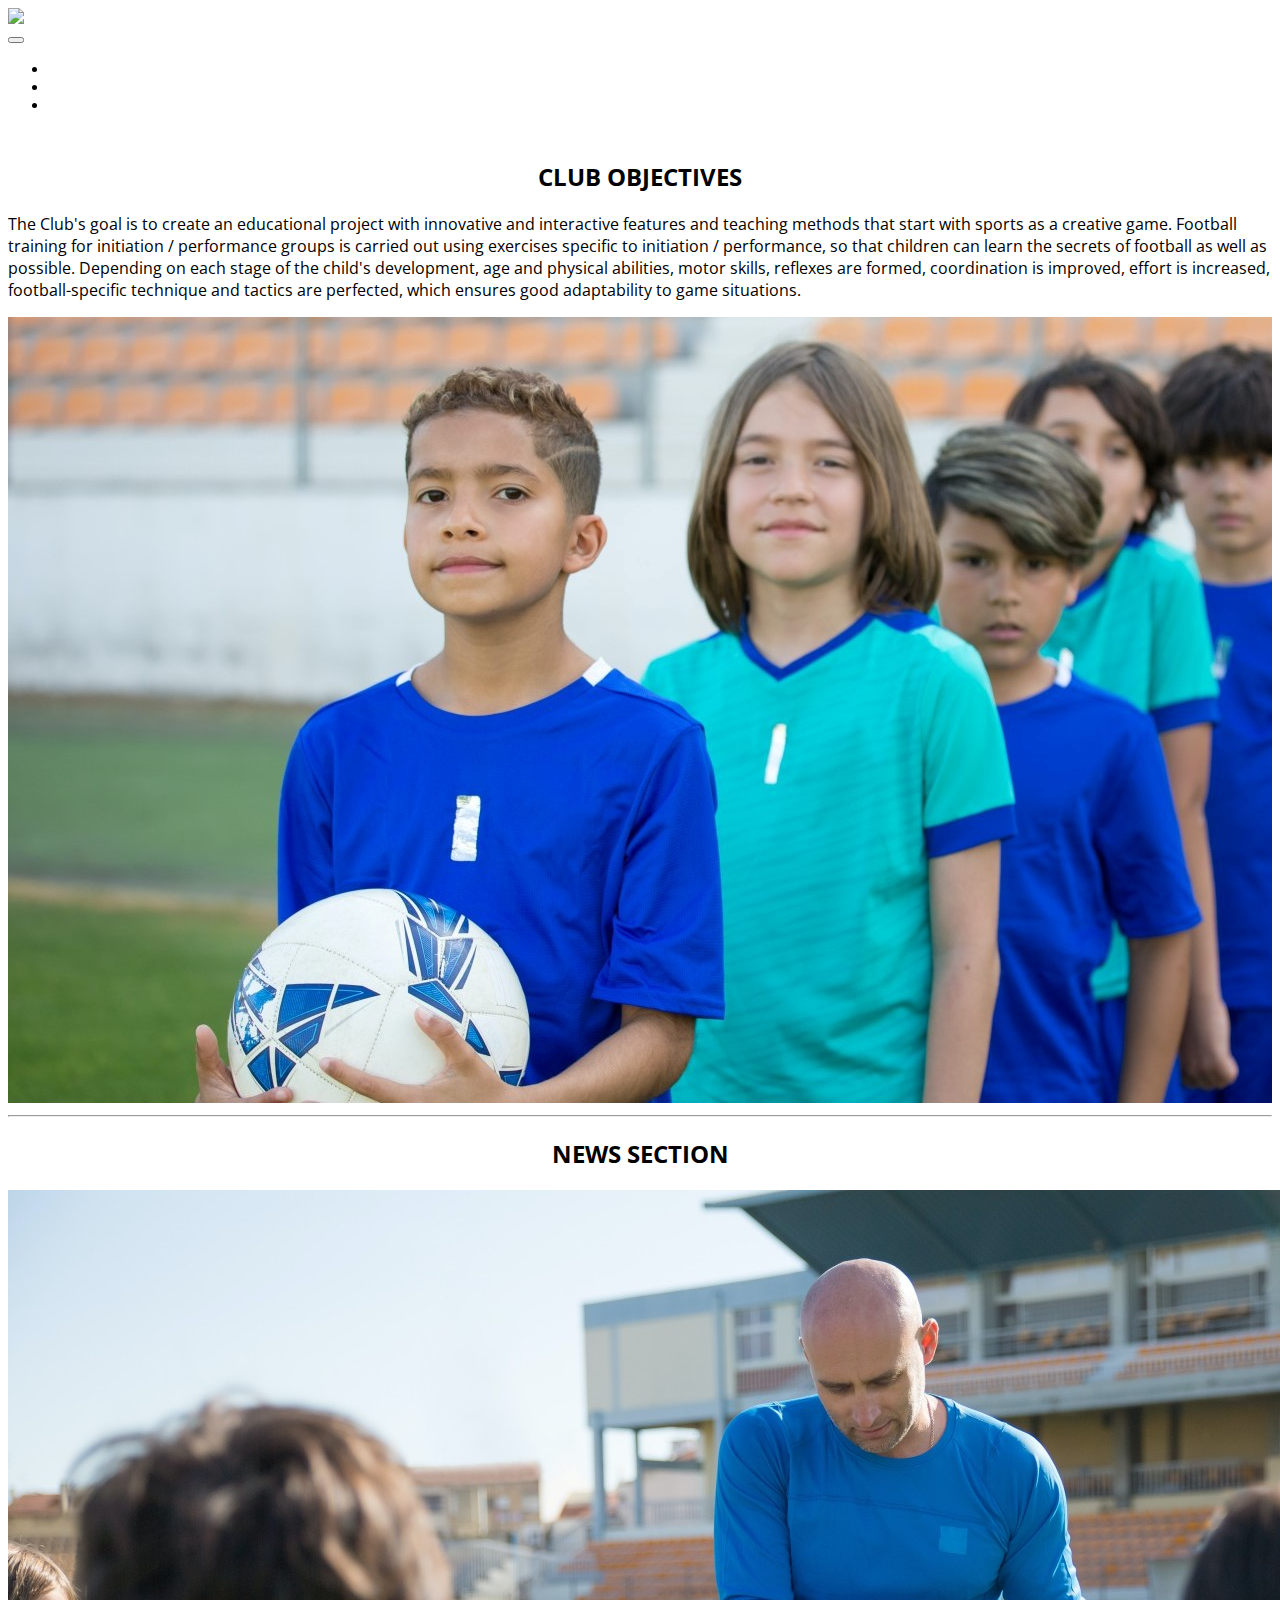
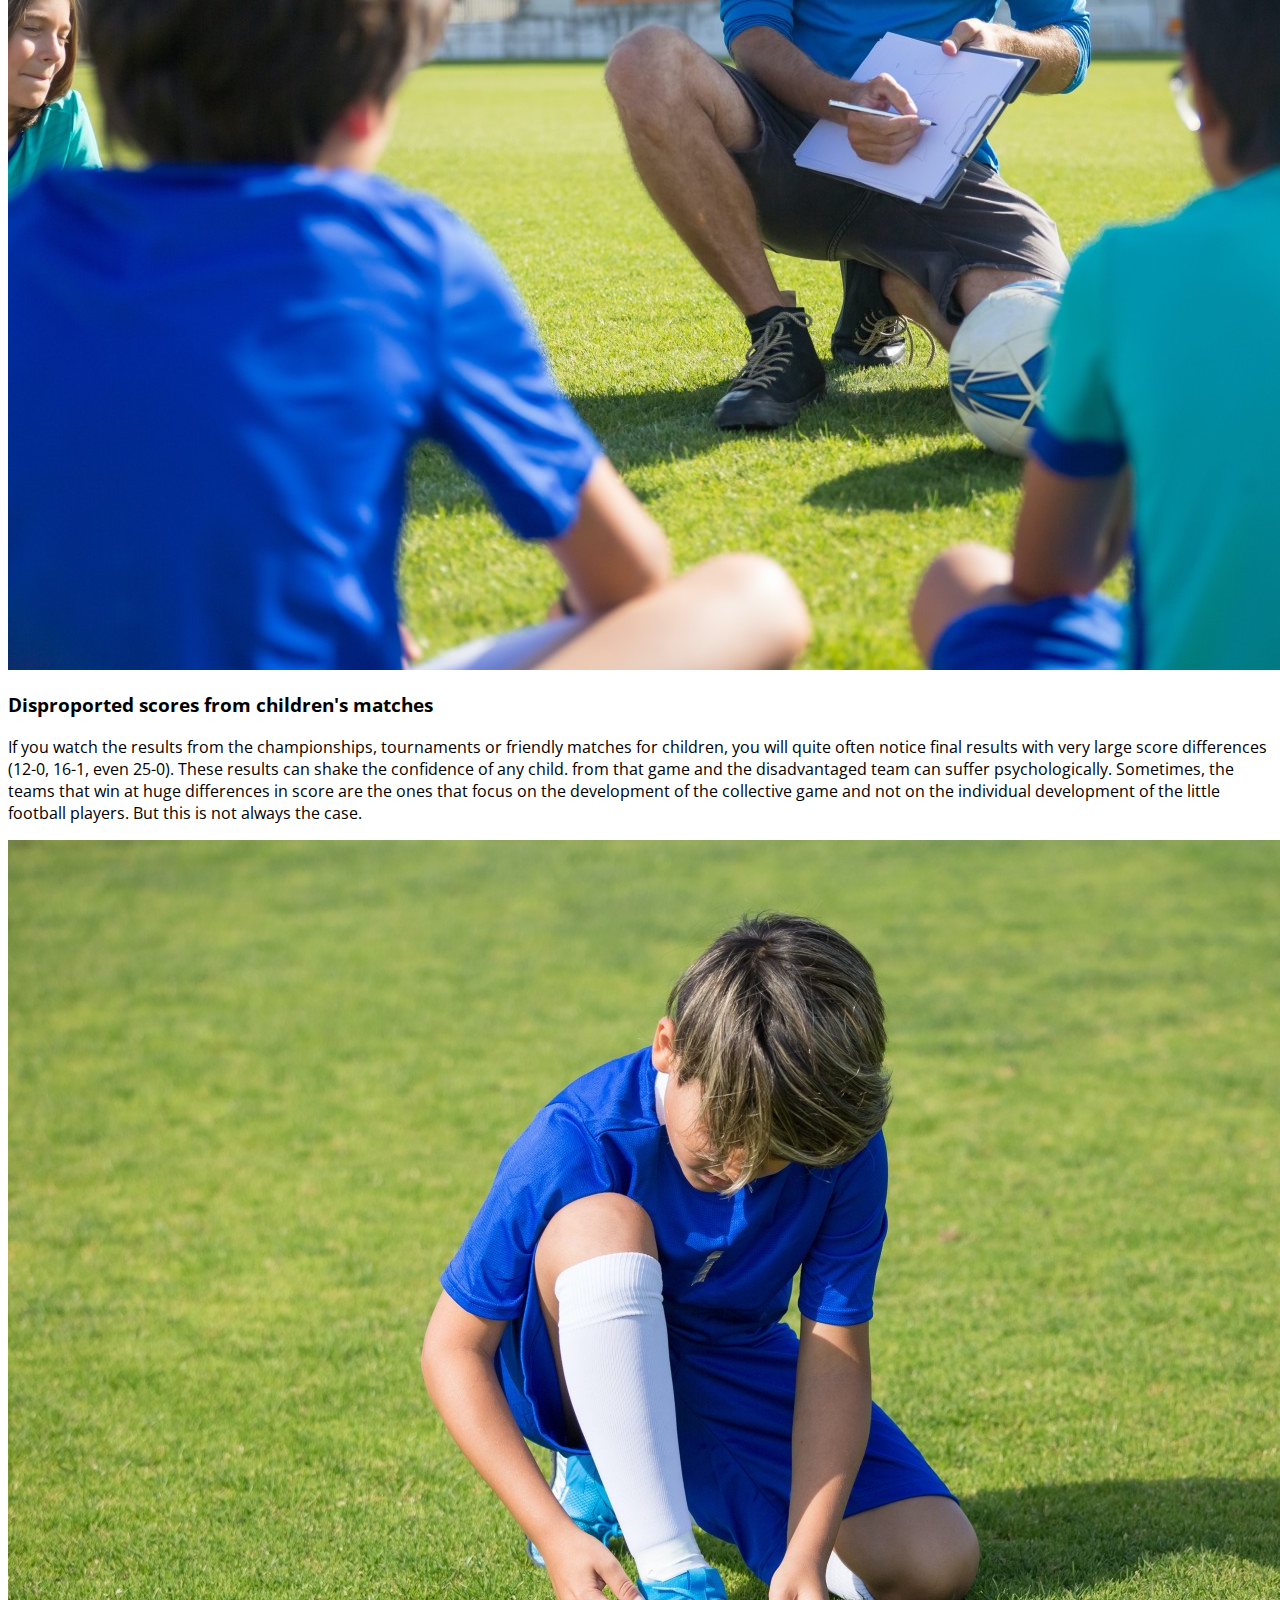
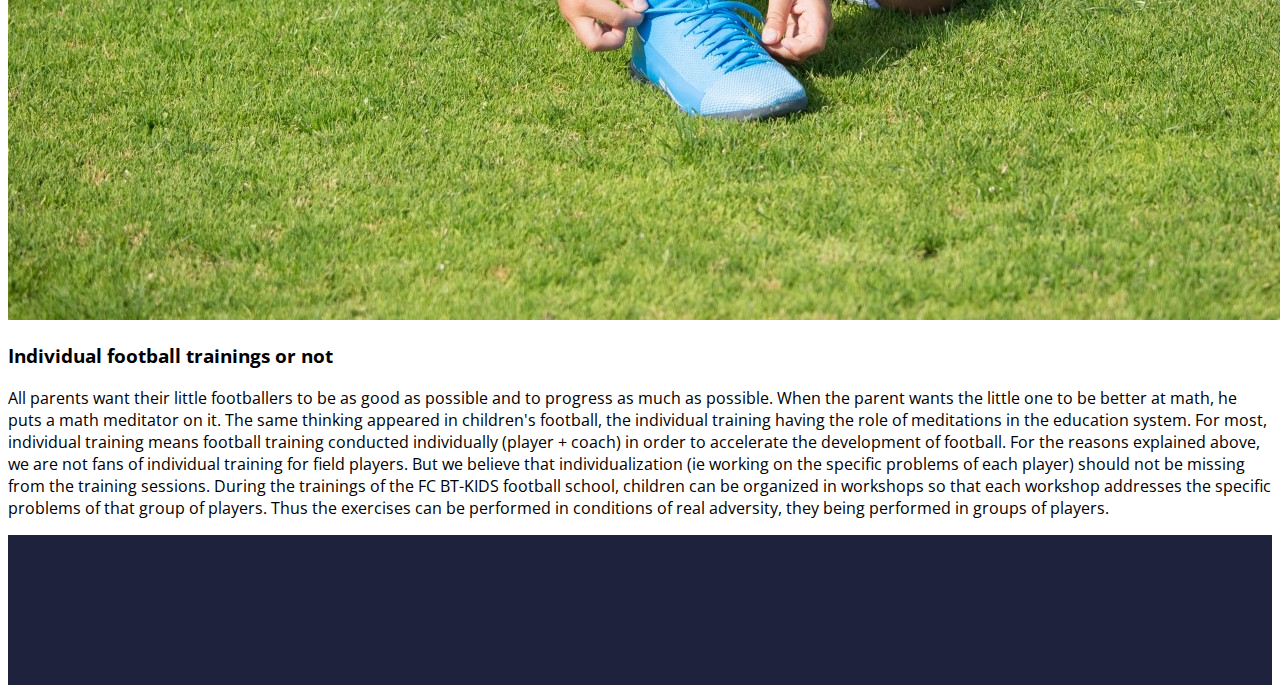
==== index.html @ 3e8b01ee "Almost final" ====
<!DOCTYPE html>
<html>

<head>
  <meta charset="utf-8">
  <meta name="viewport" content="width=device-width">
  <title>FC BT-KIDS</title>
  <link rel="stylesheet" href="https://use.fontawesome.com/releases/v5.6.3/css/all.css"
    integrity="sha384-UHRtZLI+pbxtHCWp1t77Bi1L4ZtiqrqD80Kn4Z8NTSRyMA2Fd33n5dQ8lWUE00s/" crossorigin="anonymous" />
  <link href="https://cdn.jsdelivr.net/npm/bootstrap@5.1.3/dist/css/bootstrap.min.css" rel="stylesheet"
    integrity="sha384-1BmE4kWBq78iYhFldvKuhfTAU6auU8tT94WrHftjDbrCEXSU1oBoqyl2QvZ6jIW3" crossorigin="anonymous">
  <link href="assets/css/style.css" rel="stylesheet" type="text/css" />
  <style>
    .toppad {
  padding-top: 10px;
}
  </style>
</head>

<body>
  <!-- Banner section -->
  <div class="row">
    <div class="col"><a href="index.html"><img src="assets/images/gallery/banner2.jpg" class="img-fluid" alt="FC-BT KIDS Banner  In pursuit of excellence"></a></div>
  </div>

  </div>

  <!-- Navbar section -->

  <nav class="navbar navbar-expand-lg bg-light navbar-light">
    <div class="container-fluid">
      <a class="navbar-brand" href="index.html"></a>
      <button class="navbar-toggler" type="button" data-bs-toggle="collapse" data-bs-target="#navbarNav"
        aria-controls="navbarNav" aria-expanded="false" aria-label="Toggle navigation">
        <span class="navbar-toggler-icon"></span>
      </button>
      <div class="collapse navbar-collapse" id="navbarNav">
        <ul class="navbar-nav ms-auto">
          <li class="nav-item">
            <a class="nav-link active" aria-current="page" href="#">Home</a>
          </li>
          <li class="nav-item">
            <a class="nav-link" href="gallery.html">Gallery</a>
          </li>
          <li class="nav-item">
            <a class="nav-link" href="contact.html">Contact Us</a>
          </li>

        </ul>
      </div>
    </div>
  </nav>
  
  <!-- First section -->
  <section>
  
    <div class="container toppad">
      <div class="row">
        <div class="col">
        
        </div>
        <div class="width-800">
          <h2>Club Objectives</h2>
        <p>
          The Club's goal is to create an educational project with innovative and interactive features and teaching
          methods that start with sports as a creative game.

          Football training for initiation / performance groups is carried out using exercises specific to initiation /
          performance, so that children can learn the secrets of football as well as possible.

          Depending on each stage of the child's development, age and physical abilities, motor skills, reflexes are
          formed, coordination is improved, effort is increased, football-specific technique and tactics are perfected,
          which ensures good adaptability to game situations.
        </p>
        <img src="/assets/images/gallery/Image01.jpg" alt="Club players" class="img-fluid">
        </div>
        <div class="col">
        
        </div>
      </div>
    </div>
  </section>

  <hr>

  <!--Second section-->
  <h2>News Section</h2>
  <section>
    <div class="row">
      <div class="col-sm-6">
        <img src="/assets/images/gallery/Image02.jpg" alt="Coach explaining tactics to players" class="img-fluid">
        <h3>
          Disproported scores from children's matches</h3>
        <p>
          If you watch the results from the championships, tournaments or friendly matches for children, you will quite
          often notice final results with very large score differences (12-0, 16-1, even 25-0). These results can shake
          the confidence of any child. from that game and the disadvantaged team can suffer psychologically.
          Sometimes, the teams that win at huge differences in score are the ones that focus on the development of the
          collective game and not on the individual development of the little football players. But this is not always
          the case.


        </p>
      </div>

      <div class="col-sm-6">
        <img src="/assets/images/gallery/Image03.jpg" alt="Alone player on the field" class="img-fluid">
        <h3>Individual football trainings or not</h3>
        <p>
          All parents want their little footballers to be as good as possible and to progress as much as possible. When
          the parent wants the little one to be better at math, he puts a math meditator on it. The same thinking
          appeared in children's football, the individual training having the role of meditations in the education
          system. For most, individual training means football training conducted individually (player + coach) in order
          to accelerate the development of football.
          For the reasons explained above, we are not fans of individual training for field players. But we believe that
          individualization (ie working on the specific problems of each player) should not be missing from the training
          sessions. During the trainings of the FC BT-KIDS football school, children can be organized in workshops so
          that each workshop addresses the specific problems of that group of players. Thus the exercises can be
          performed in conditions of real adversity, they being performed in groups of players.

        </p>
      </div>
    </div>
  </section>




  <footer>
    <div class="footer-background">
        <ul class="footer-links">
          <li><a href="https://www.fifa.com" target="_blank"><i class="fas fa-futbol"></i></li>
          <li><a href="https://www.facebook.com" target="_blank"><i class="fab fa-facebook-square"></i></li>
          <li><a href="https://www.instagram.com" target="_blank"><i class="fab fa-instagram"> </i></li>
          <li><a href="https://www.twitter.com" target="_blank"><i class="fab fa-twitter"></i></li>
          <li><a href="https://www.youtube.com" target="_blank"><i class="fab fa-youtube"></i></li>
        </ul>
      </div>    
  </footer>






  <script src="https://cdn.jsdelivr.net/npm/bootstrap@5.1.3/dist/js/bootstrap.bundle.min.js"
    integrity="sha384-ka7Sk0Gln4gmtz2MlQnikT1wXgYsOg+OMhuP+IlRH9sENBO0LRn5q+8nbTov4+1p" crossorigin="anonymous">
  </script>

  
</body>

</html>
---- assets/css/style.css ----
@import url('https://fonts.googleapis.com/css2?family=Meow+Script&family=Open+Sans&display=swap');

p {
  font-size: 1rem;
  font-family: 'Meow Script', cursive;
  font-family: 'Open Sans', sans-serif;
}

h2, h3 {
  font-family: 'Meow Script', cursive;
  font-family: 'Open Sans', sans-serif;
}

h2 {
  text-align: center;
  text-transform: uppercase;
}

a {
  text-decoration: none;
  color: white;
}


/* footer */

.footer{
  height: 150px;
  
}

.footer-background {
  height: 150px;
  width:auto;
  background-color: #1F223D;
}

.footer-links{
  text-align: center;

}

.footer-links li{
  display: inline;
  
}

.footer-links i{
  font-size: 180%;
  margin: 1%;
  padding: 3%;
  color: #777777;
}

/* Gallery image size */

.images {
  height: 25%;
  width: auto;
  margin: 10px;
  margin-top: 15px;

}

#photo {
  clear: both;
  line-height: 0;
  column-count: 4;
  column-gap: 0px;
}

#photo img {
  width: 100%;
}

.container {
  position: relative;
  overflow: hidden;
  width: 100%;
  padding-top: 56.25%;
  /* 16:9 Aspect Ratio (divide 9 by 16 = 0.5625) */
}

/* Then style the iframe to fit in the container div with full height and width */
.responsive-iframe {
  position: absolute;
  top: 0;
  left: 0;
  bottom: 0;
  right: 0;
  width: 100%;
  height: 100%;
}



.incpad {
  padding-top: 10px;
}
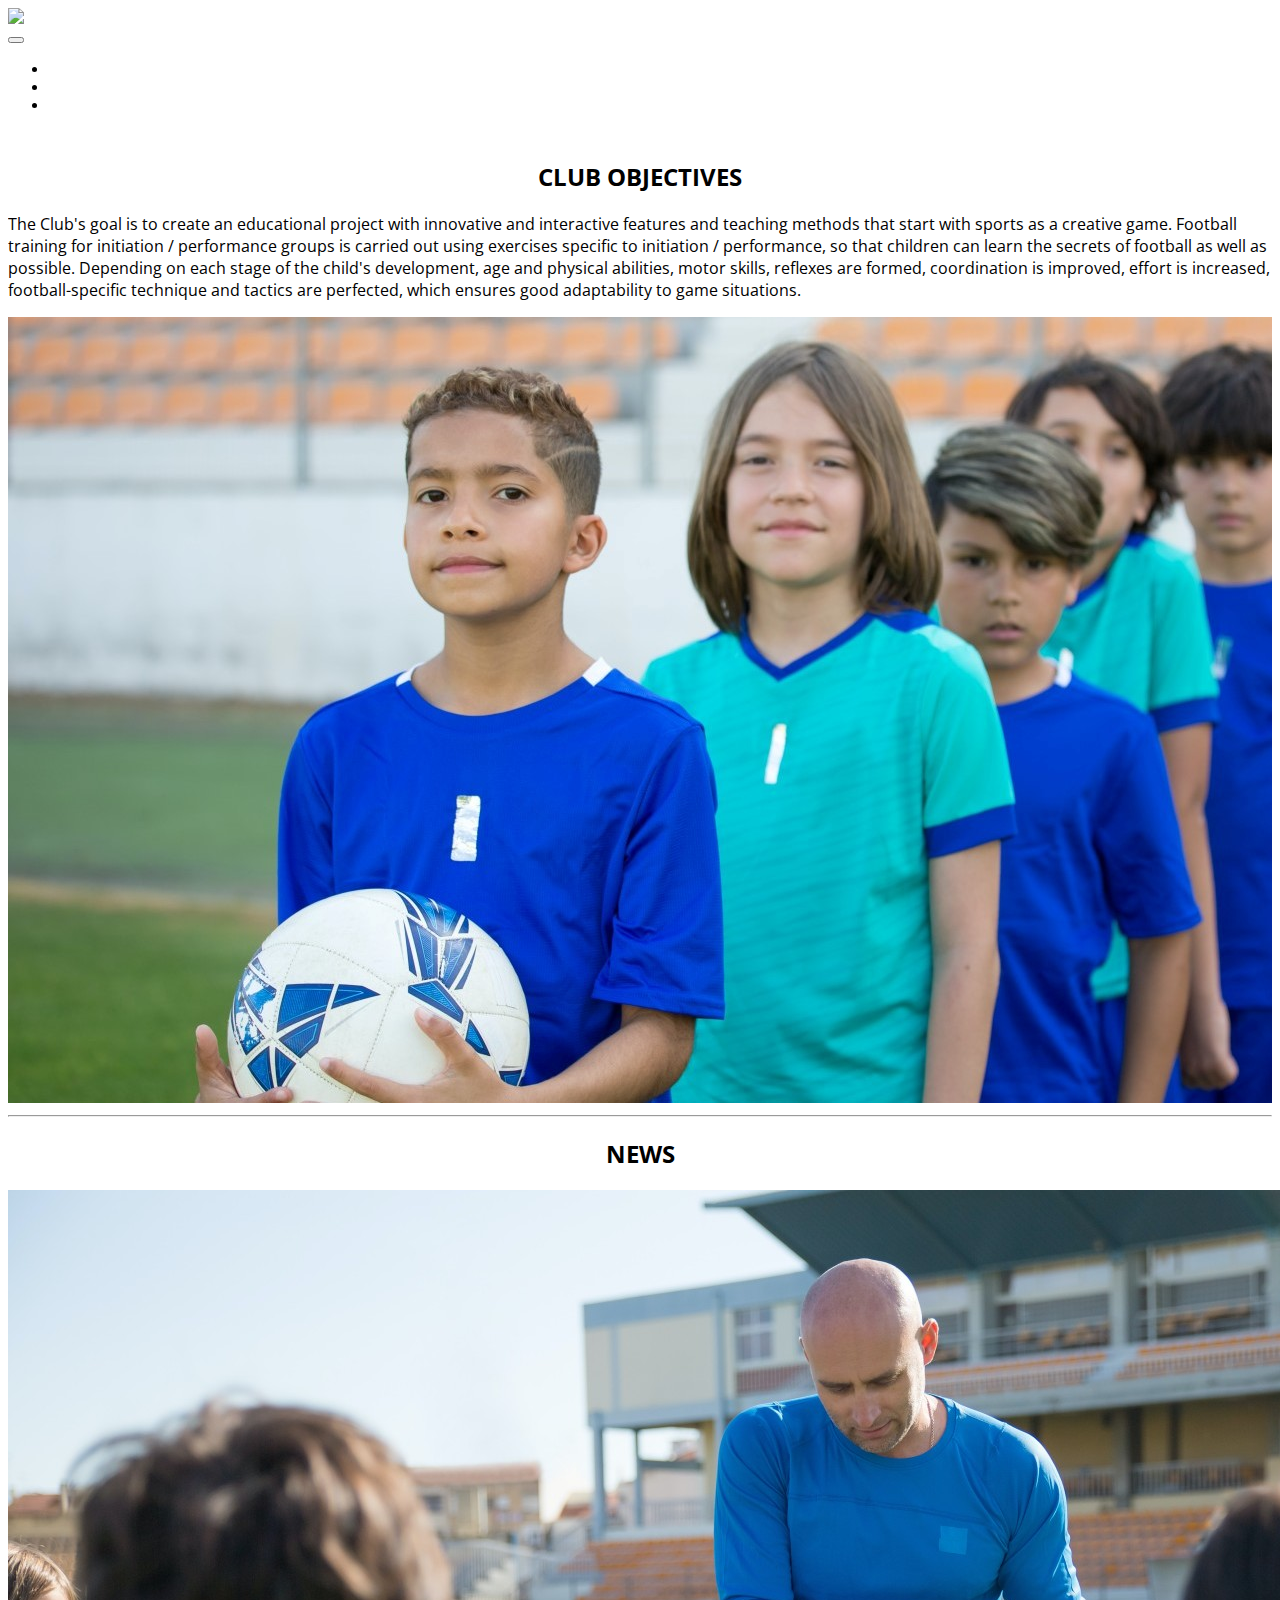
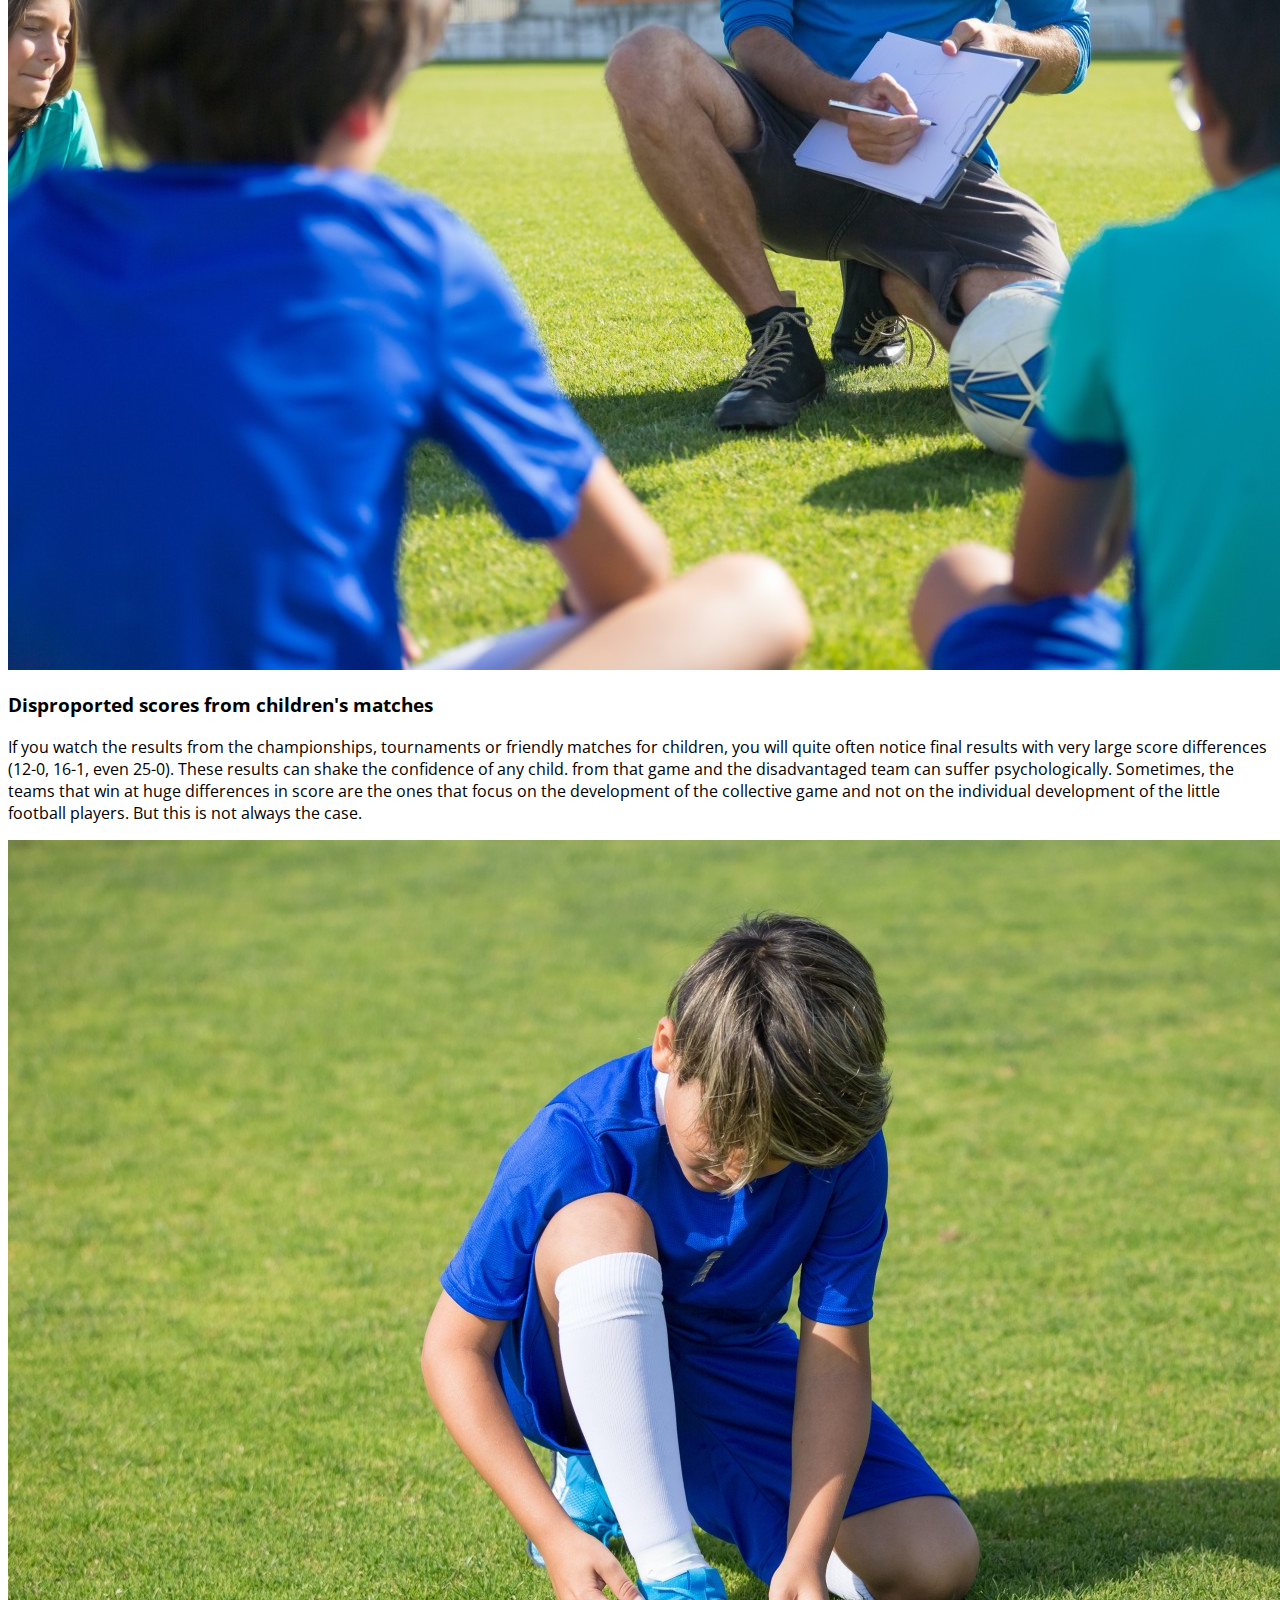
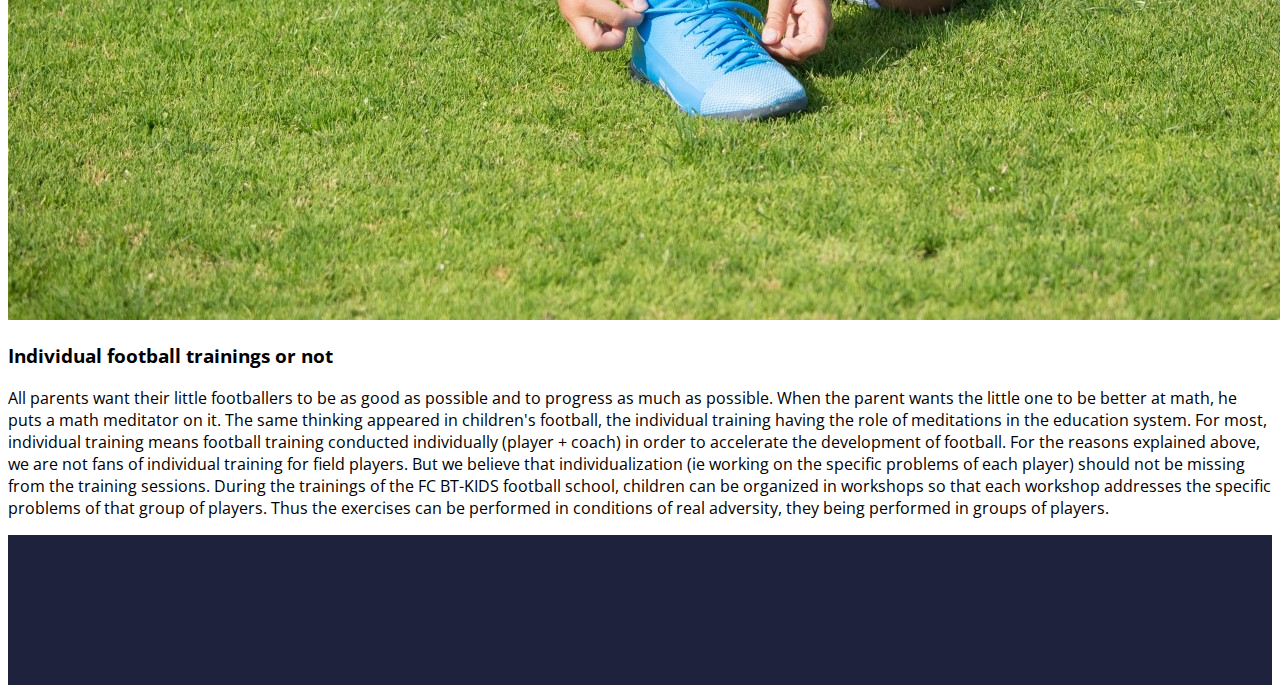
==== commit c7c958af: "Changed form output and made h2 bold" ====
--- a/index.html
+++ b/index.html
@@ -84,7 +84,7 @@
   <hr>
 
   <!--Second section-->
-  <h2>News Section</h2>
+  <h2>News</h2>
   <section>
     <div class="row">
       <div class="col-sm-6">
--- a/assets/css/style.css
+++ b/assets/css/style.css
@@ -9,11 +9,13 @@
 h2, h3 {
   font-family: 'Meow Script', cursive;
   font-family: 'Open Sans', sans-serif;
+  font-weight: bold;
 }
 
 h2 {
   text-align: center;
   text-transform: uppercase;
+  
 }
 
 a {
@@ -21,6 +23,54 @@
   color: white;
 }
 
+
+
+
+/* Gallery image size */
+
+.images {
+  height: 25%;
+  width: auto;
+  margin: 10px;
+  margin-top: 15px;
+
+}
+
+#photo {
+  clear: both;
+  line-height: 0;
+  column-count: 4;
+  column-gap: 0px;
+}
+
+#photo img {
+  width: 100%;
+}
+
+.container {
+  position: relative;
+  overflow: hidden;
+  width: 100%;
+  padding-top: 56.25%;
+  
+}
+
+
+.responsive-iframe {
+  position: absolute;
+  top: 0;
+  left: 0;
+  bottom: 0;
+  right: 0;
+  width: 100%;
+  height: 100%;
+}
+
+
+
+.incpad {
+  padding-top: 10px;
+}
 
 /* footer */
 
@@ -50,50 +100,4 @@
   margin: 1%;
   padding: 3%;
   color: #777777;
-}
-
-/* Gallery image size */
-
-.images {
-  height: 25%;
-  width: auto;
-  margin: 10px;
-  margin-top: 15px;
-
-}
-
-#photo {
-  clear: both;
-  line-height: 0;
-  column-count: 4;
-  column-gap: 0px;
-}
-
-#photo img {
-  width: 100%;
-}
-
-.container {
-  position: relative;
-  overflow: hidden;
-  width: 100%;
-  padding-top: 56.25%;
-  /* 16:9 Aspect Ratio (divide 9 by 16 = 0.5625) */
-}
-
-/* Then style the iframe to fit in the container div with full height and width */
-.responsive-iframe {
-  position: absolute;
-  top: 0;
-  left: 0;
-  bottom: 0;
-  right: 0;
-  width: 100%;
-  height: 100%;
-}
-
-
-
-.incpad {
-  padding-top: 10px;
 }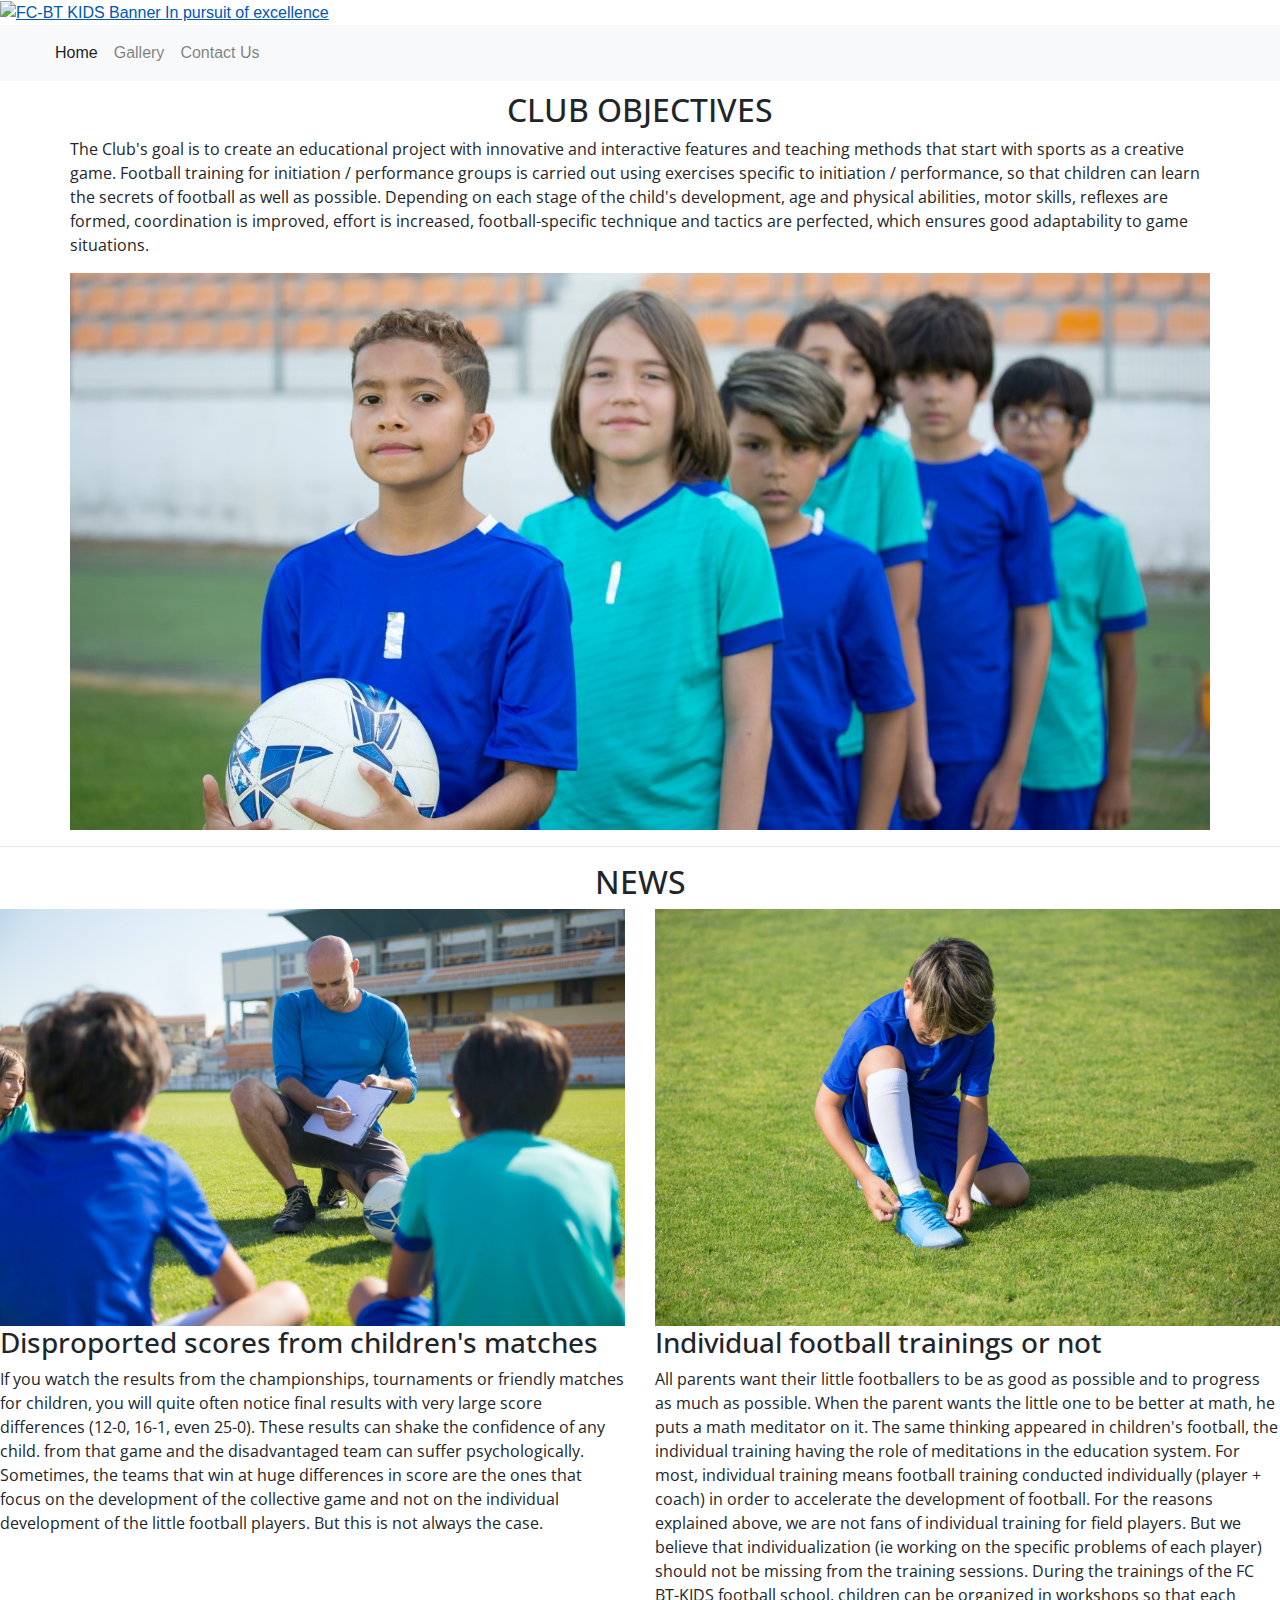
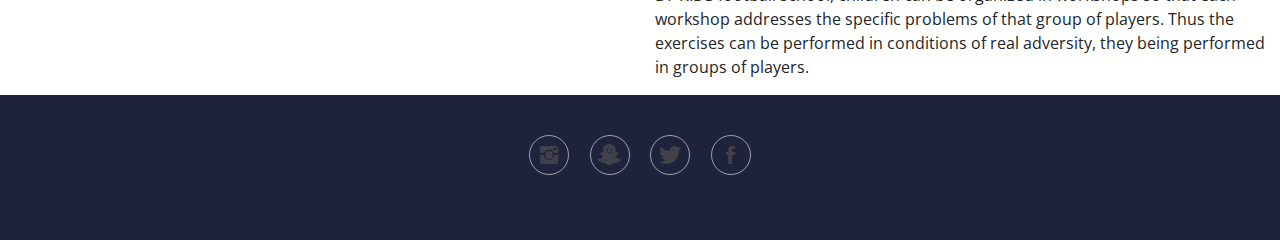
==== commit 395c2cc1: "Changed footer appearance and added files in assets folder to make it work" ====
--- a/index.html
+++ b/index.html
@@ -10,6 +10,10 @@
   <link href="https://cdn.jsdelivr.net/npm/bootstrap@5.1.3/dist/css/bootstrap.min.css" rel="stylesheet"
     integrity="sha384-1BmE4kWBq78iYhFldvKuhfTAU6auU8tT94WrHftjDbrCEXSU1oBoqyl2QvZ6jIW3" crossorigin="anonymous">
   <link href="assets/css/style.css" rel="stylesheet" type="text/css" />
+  <link rel="stylesheet" href="assets/bootstrap/css/bootstrap.min.css">
+    <link rel="stylesheet" href="assets/fonts/ionicons.min.css">
+    <link rel="stylesheet" href="assets/css/Footer-Basic.css">
+    <link rel="stylesheet" href="assets/css/styles.css">
   <style>
     .toppad {
   padding-top: 10px;
@@ -23,7 +27,7 @@
     <div class="col"><a href="index.html"><img src="assets/images/gallery/banner2.jpg" class="img-fluid" alt="FC-BT KIDS Banner  In pursuit of excellence"></a></div>
   </div>
 
-  </div>
+  
 
   <!-- Navbar section -->
 
@@ -72,7 +76,7 @@
           formed, coordination is improved, effort is increased, football-specific technique and tactics are perfected,
           which ensures good adaptability to game situations.
         </p>
-        <img src="/assets/images/gallery/Image01.jpg" alt="Club players" class="img-fluid">
+        <img src="./assets/images/gallery/Image01.jpg" alt="Club players" class="img-fluid">
         </div>
         <div class="col">
         
@@ -88,7 +92,7 @@
   <section>
     <div class="row">
       <div class="col-sm-6">
-        <img src="/assets/images/gallery/Image02.jpg" alt="Coach explaining tactics to players" class="img-fluid">
+        <img src="./assets/images/gallery/img02.jpg" alt="Coach explaining tactics to players" class="img-fluid">
         <h3>
           Disproported scores from children's matches</h3>
         <p>
@@ -104,7 +108,7 @@
       </div>
 
       <div class="col-sm-6">
-        <img src="/assets/images/gallery/Image03.jpg" alt="Alone player on the field" class="img-fluid">
+        <img src="./assets/images/gallery/img03.jpg" alt="Alone player on the field" class="img-fluid">
         <h3>Individual football trainings or not</h3>
         <p>
           All parents want their little footballers to be as good as possible and to progress as much as possible. When
@@ -126,18 +130,15 @@
 
 
 
-  <footer>
-    <div class="footer-background">
-        <ul class="footer-links">
-          <li><a href="https://www.fifa.com" target="_blank"><i class="fas fa-futbol"></i></li>
-          <li><a href="https://www.facebook.com" target="_blank"><i class="fab fa-facebook-square"></i></li>
-          <li><a href="https://www.instagram.com" target="_blank"><i class="fab fa-instagram"> </i></li>
-          <li><a href="https://www.twitter.com" target="_blank"><i class="fab fa-twitter"></i></li>
-          <li><a href="https://www.youtube.com" target="_blank"><i class="fab fa-youtube"></i></li>
-        </ul>
-      </div>    
-  </footer>
-
+  <div class="footer-basic">
+    <footer>
+        <div class="social"><a href="http://www.instagram.com" target="_blank"><i class="icon ion-social-instagram"></i></a>
+          <a href="http://www.snapchat.com" target="_blank"><i class="icon ion-social-snapchat"></i></a>
+          <a href="http://www.twitter.com" target="_blank"><i class="icon ion-social-twitter"></i></a>
+          <a href="http://www.facebook.com" target="_blank"><i class="icon ion-social-facebook"></i></a>
+        </div>
+    </footer>
+</div>
 
 
 
--- a/assets/css/style.css
+++ b/assets/css/style.css
@@ -100,4 +100,68 @@
   margin: 1%;
   padding: 3%;
   color: #777777;
-}+}
+
+.footer-basic {
+  padding: 40px 0;
+  background-color: #1F223D;
+  color: #4b4c4d;
+}
+
+.footer-basic ul {
+  padding: 0;
+  list-style: none;
+  text-align: center;
+  font-size: 18px;
+  line-height: 1.6;
+  margin-bottom: 0;
+}
+
+.footer-basic li {
+  padding: 0 10px;
+}
+
+.footer-basic ul a {
+  color: inherit;
+  text-decoration: none;
+  opacity: 0.8;
+}
+
+.footer-basic ul a:hover {
+  opacity: 1;
+}
+
+.footer-basic .social {
+  text-align: center;
+  padding-bottom: 25px;
+}
+
+.footer-basic .social > a {
+  font-size: 24px;
+  width: 40px;
+  height: 40px;
+  line-height: 40px;
+  display: inline-block;
+  text-align: center;
+  border-radius: 50%;
+  border: 1px solid #ccc;
+  margin: 0 8px;
+  color: inherit;
+  opacity: 0.75;
+}
+
+.footer-basic .social > a:hover {
+  opacity: 0.9;
+}
+
+.footer-basic .copyright {
+  margin-top: 15px;
+  text-align: center;
+  font-size: 13px;
+  color: #aaa;
+  margin-bottom: 0;
+}
+
+.footer-basic {
+}
+
--- a/assets/css/Footer-Basic.css
+++ b/assets/css/Footer-Basic.css
@@ -0,0 +1,63 @@
+.footer-basic {
+  padding: 40px 0;
+  background-color: #1F223D;
+  color: #4b4c4d;
+}
+
+.footer-basic ul {
+  padding: 0;
+  list-style: none;
+  text-align: center;
+  font-size: 18px;
+  line-height: 1.6;
+  margin-bottom: 0;
+}
+
+.footer-basic li {
+  padding: 0 10px;
+}
+
+.footer-basic ul a {
+  color: inherit;
+  text-decoration: none;
+  opacity: 0.8;
+}
+
+.footer-basic ul a:hover {
+  opacity: 1;
+}
+
+.footer-basic .social {
+  text-align: center;
+  padding-bottom: 25px;
+}
+
+.footer-basic .social > a {
+  font-size: 24px;
+  width: 40px;
+  height: 40px;
+  line-height: 40px;
+  display: inline-block;
+  text-align: center;
+  border-radius: 50%;
+  border: 1px solid #ccc;
+  margin: 0 8px;
+  color: inherit;
+  opacity: 0.75;
+}
+
+.footer-basic .social > a:hover {
+  opacity: 0.9;
+}
+
+.footer-basic .copyright {
+  margin-top: 15px;
+  text-align: center;
+  font-size: 13px;
+  color: #aaa;
+  margin-bottom: 0;
+}
+
+.footer-basic {
+}
+
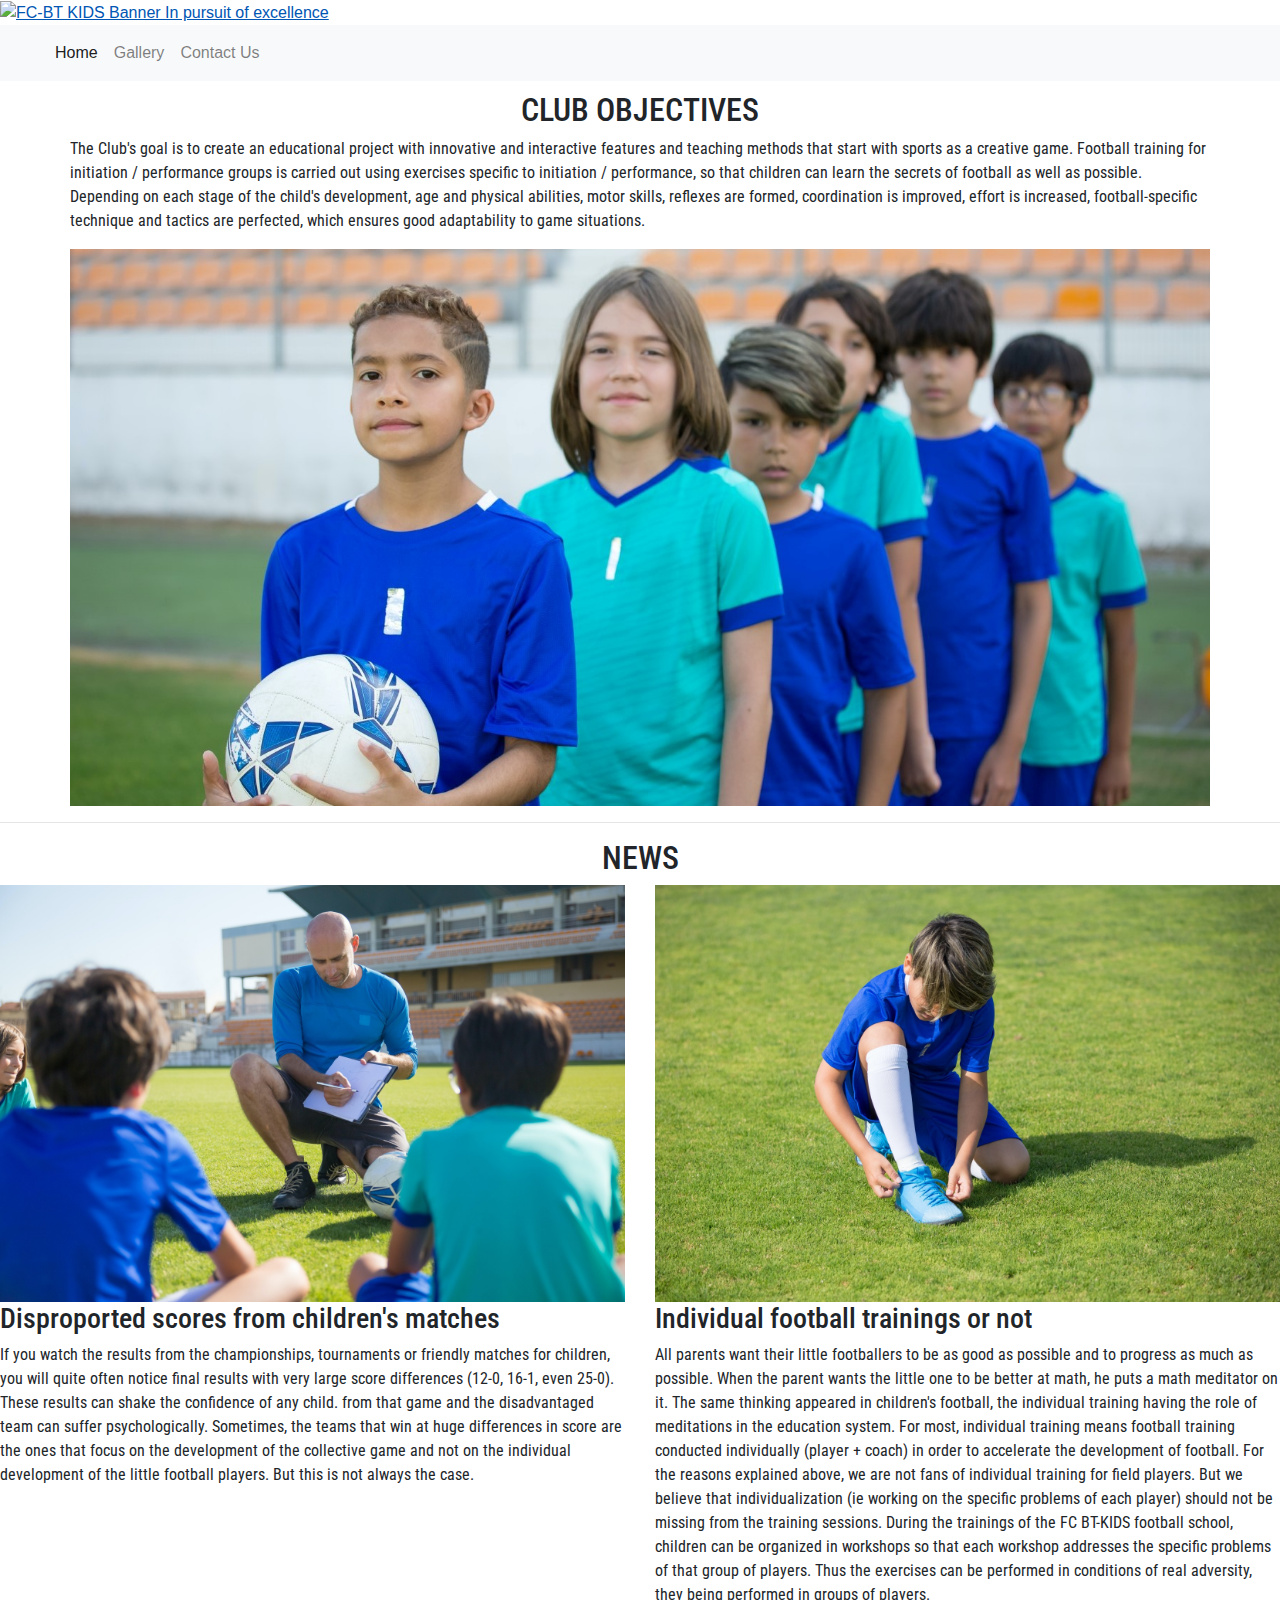
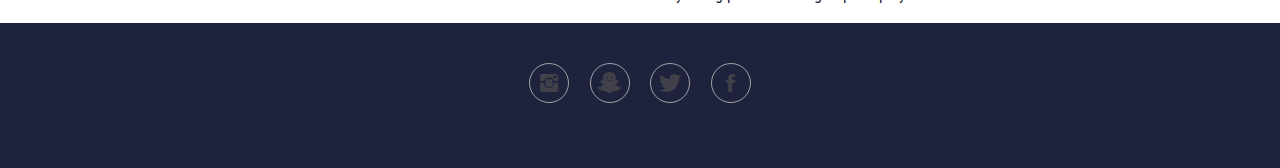
==== commit 0bd8dddc: "Added fonts and removed banner motto" ====
--- a/index.html
+++ b/index.html
@@ -1,10 +1,13 @@
 <!DOCTYPE html>
-<html>
+<html lang="en">
 
 <head>
   <meta charset="utf-8">
   <meta name="viewport" content="width=device-width">
   <title>FC BT-KIDS</title>
+  <link rel="preconnect" href="https://fonts.googleapis.com">
+<link rel="preconnect" href="https://fonts.gstatic.com" crossorigin>
+<link href="https://fonts.googleapis.com/css2?family=Roboto+Condensed:wght@400;700&display=swap" rel="stylesheet">
   <link rel="stylesheet" href="https://use.fontawesome.com/releases/v5.6.3/css/all.css"
     integrity="sha384-UHRtZLI+pbxtHCWp1t77Bi1L4ZtiqrqD80Kn4Z8NTSRyMA2Fd33n5dQ8lWUE00s/" crossorigin="anonymous" />
   <link href="https://cdn.jsdelivr.net/npm/bootstrap@5.1.3/dist/css/bootstrap.min.css" rel="stylesheet"
@@ -24,7 +27,7 @@
 <body>
   <!-- Banner section -->
   <div class="row">
-    <div class="col"><a href="index.html"><img src="assets/images/gallery/banner2.jpg" class="img-fluid" alt="FC-BT KIDS Banner  In pursuit of excellence"></a></div>
+    <div class="col"><a href="index.html"><img src="assets/images/gallery/Bannerr.jpg" class="img-fluid" alt="FC-BT KIDS Banner  In pursuit of excellence"></a></div>
   </div>
 
   
--- a/assets/css/style.css
+++ b/assets/css/style.css
@@ -1,20 +1,21 @@
-@import url('https://fonts.googleapis.com/css2?family=Meow+Script&family=Open+Sans&display=swap');
+body {
+  font-family: 'Roboto Condensed', sans-serif;
+}
 
 p {
   font-size: 1rem;
-  font-family: 'Meow Script', cursive;
-  font-family: 'Open Sans', sans-serif;
+  font-family: 'Roboto Condensed', sans-serif;
 }
 
 h2, h3 {
-  font-family: 'Meow Script', cursive;
-  font-family: 'Open Sans', sans-serif;
+  font-family: 'Roboto Condensed', sans-serif;
   font-weight: bold;
 }
 
 h2 {
   text-align: center;
   text-transform: uppercase;
+  font-weight: bold;
   
 }
 
@@ -162,6 +163,5 @@
   margin-bottom: 0;
 }
 
-.footer-basic {
-}
 
+
